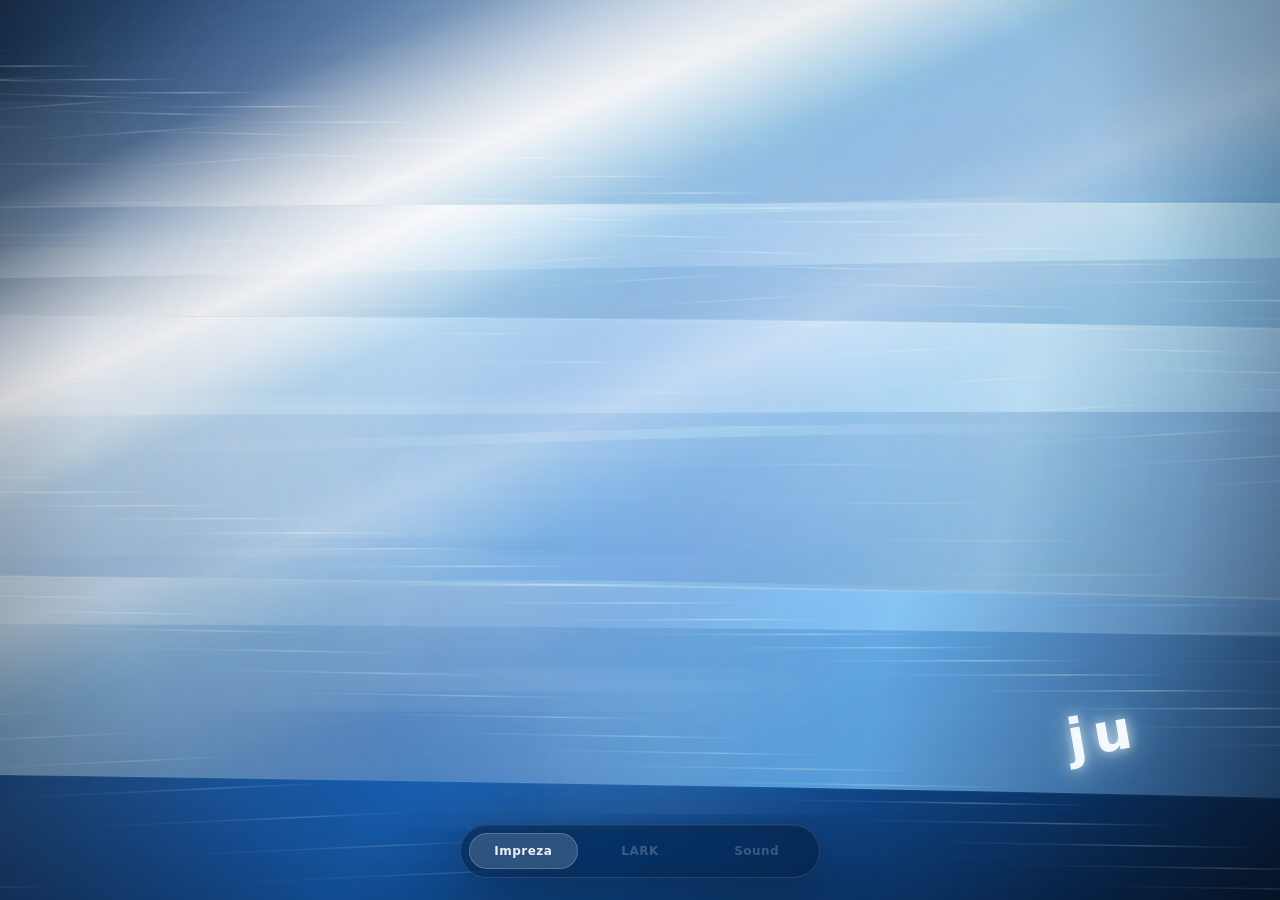
==== index.html @ 5aa9a351 "feat: 親ページを追加" ====
<!doctype html>
<html lang="ja">
  <head>
    <meta charset="UTF-8" />
    <meta
      name="viewport"
      content="width=device-width, initial-scale=1, viewport-fit=cover"
    />
    <title>waterfall-for-juju-2026</title>
    <link rel="stylesheet" href="./style.css" />
  </head>
  <body>
    <div class="app-shell">
      <iframe
        id="design-frame"
        class="design-frame"
        title="waterfall-for-juju-2026 design viewer"
        src="./designs/impreza/index.html"
        loading="eager"
        allow="fullscreen"
      ></iframe>

      <nav class="design-switcher" aria-label="Design switcher">
        <button
          class="design-tab is-active"
          type="button"
          data-design="impreza"
          aria-pressed="true"
        >
          Impreza
        </button>

        <button
          class="design-tab is-disabled"
          type="button"
          disabled
          aria-disabled="true"
        >
          LARK
        </button>

        <button
          class="design-tab is-disabled"
          type="button"
          disabled
          aria-disabled="true"
        >
          Sound
        </button>
      </nav>
    </div>

    <script src="./script.js"></script>
  </body>
</html>
---- style.css ----
:root {
  color-scheme: dark;
  --bg: #03060b;
  --panel: rgba(10, 15, 22, 0.44);
  --panel-border: rgba(255, 255, 255, 0.12);
  --panel-shadow: rgba(0, 0, 0, 0.38);
  --text: rgba(246, 250, 255, 0.94);
  --text-muted: rgba(246, 250, 255, 0.52);
  --active-bg: rgba(255, 255, 255, 0.16);
  --active-border: rgba(255, 255, 255, 0.2);
}

* {
  box-sizing: border-box;
}

html,
body {
  width: 100%;
  height: 100%;
  margin: 0;
  overflow: hidden;
  background:
    radial-gradient(
      circle at 50% 12%,
      rgba(97, 187, 255, 0.12),
      transparent 28%
    ),
    radial-gradient(
      circle at 20% 80%,
      rgba(255, 142, 61, 0.05),
      transparent 22%
    ),
    linear-gradient(180deg, #02050a 0%, #03060b 100%);
  font-family:
    Inter,
    system-ui,
    -apple-system,
    BlinkMacSystemFont,
    "Segoe UI",
    sans-serif;
}

body {
  color: var(--text);
}

button {
  font: inherit;
}

.app-shell {
  position: relative;
  width: 100%;
  height: 100%;
}

.design-frame {
  display: block;
  width: 100%;
  height: 100%;
  border: 0;
  background: #000;
}

.design-switcher {
  position: fixed;
  left: 50%;
  bottom: max(18px, env(safe-area-inset-bottom, 0px) + 10px);
  z-index: 20;
  display: flex;
  gap: 8px;
  align-items: center;
  justify-content: center;
  width: min(94vw, 420px);
  padding: 8px;
  border: 1px solid var(--panel-border);
  border-radius: 999px;
  background: var(--panel);
  box-shadow:
    0 18px 60px var(--panel-shadow),
    inset 0 1px 0 rgba(255, 255, 255, 0.06);
  backdrop-filter: blur(18px) saturate(135%);
  -webkit-backdrop-filter: blur(18px) saturate(135%);
  transform: translateX(-50%);
}

.design-tab {
  flex: 1;
  min-width: 0;
  padding: 10px 12px;
  border: 1px solid transparent;
  border-radius: 999px;
  background: transparent;
  color: var(--text-muted);
  font-size: 12px;
  font-weight: 600;
  letter-spacing: 0.04em;
  cursor: pointer;
  transition:
    color 180ms ease,
    background-color 180ms ease,
    border-color 180ms ease,
    transform 180ms ease,
    opacity 180ms ease;
}

.design-tab:active {
  transform: translateY(1px) scale(0.99);
}

.design-tab.is-active {
  border-color: var(--active-border);
  background: var(--active-bg);
  color: var(--text);
}

.design-tab.is-disabled {
  opacity: 0.42;
  cursor: default;
}

@media (min-width: 768px) {
  .design-switcher {
    width: auto;
    min-width: 360px;
    bottom: 22px;
  }

  .design-tab {
    padding-inline: 16px;
  }
}
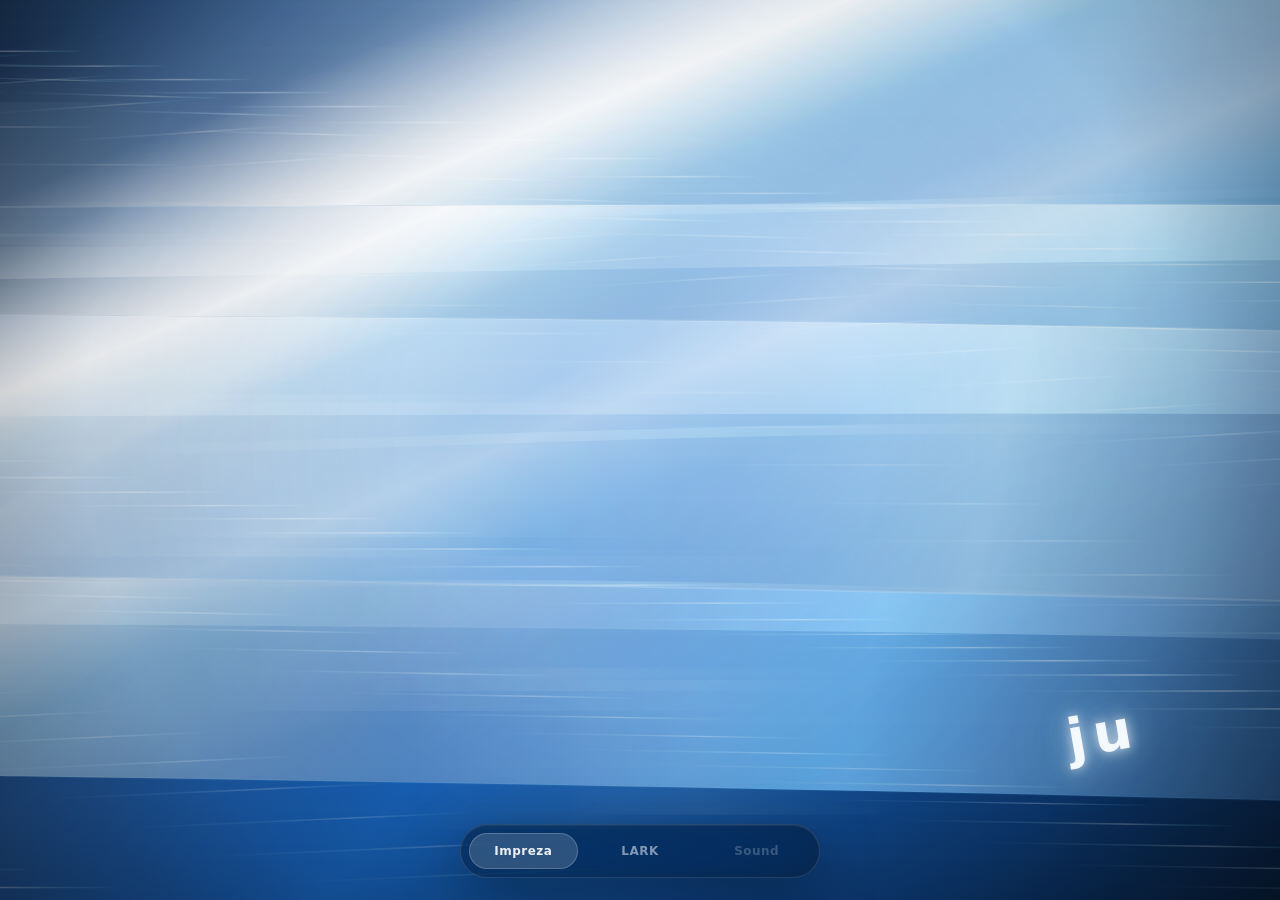
==== commit 2c62971f: "feat: 親ページ修正と LARK のデザインを追加" ====
--- a/index.html
+++ b/index.html
@@ -31,10 +31,10 @@
         </button>
 
         <button
-          class="design-tab is-disabled"
+          class="design-tab"
           type="button"
-          disabled
-          aria-disabled="true"
+          data-design="lark"
+          aria-pressed="false"
         >
           LARK
         </button>
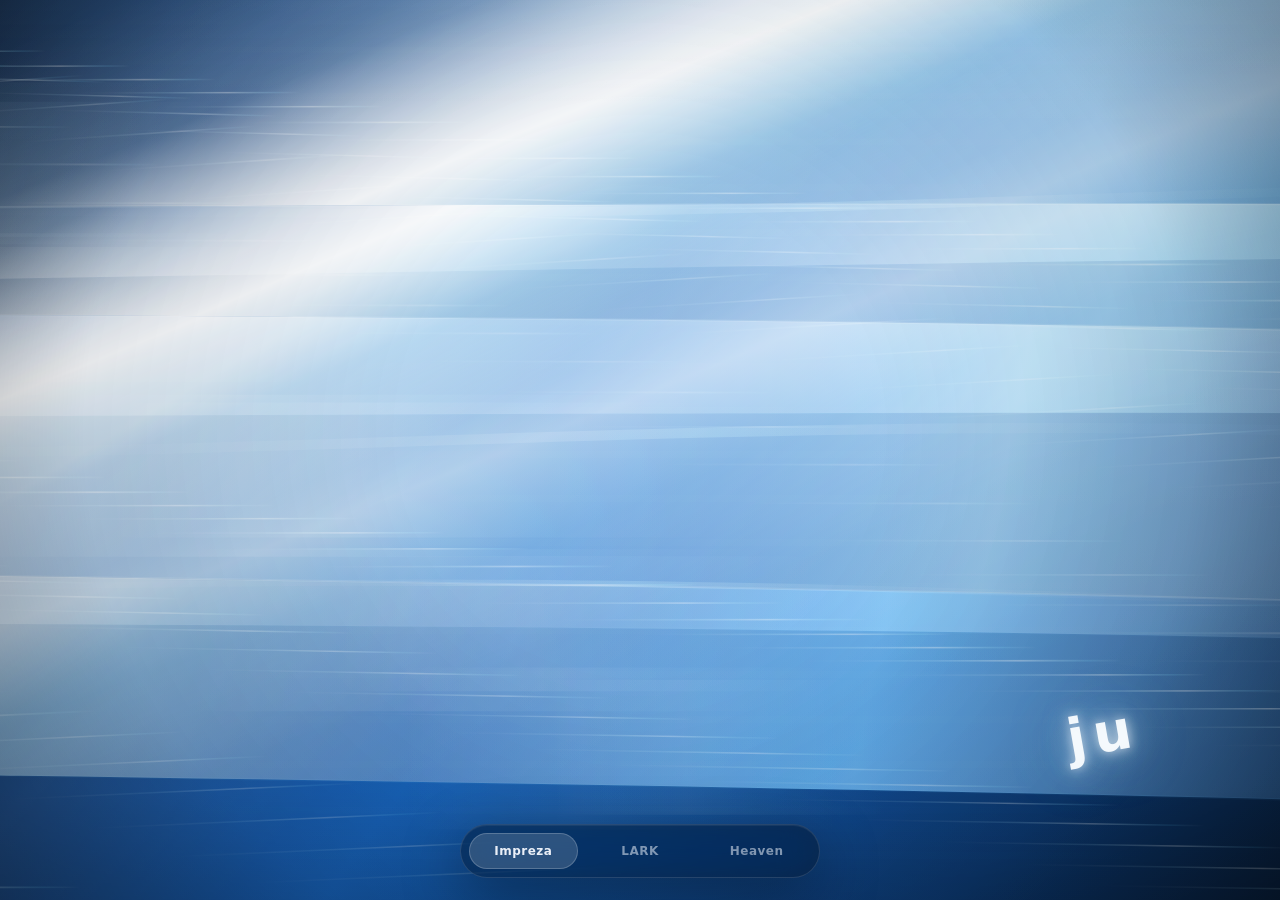
==== commit 0009f7b3: "feat: 親ページ修正" ====
--- a/index.html
+++ b/index.html
@@ -40,12 +40,12 @@
         </button>
 
         <button
-          class="design-tab is-disabled"
+          class="design-tab"
           type="button"
-          disabled
-          aria-disabled="true"
+          data-design="heaven"
+          aria-pressed="false"
         >
-          Sound
+          Heaven
         </button>
       </nav>
     </div>
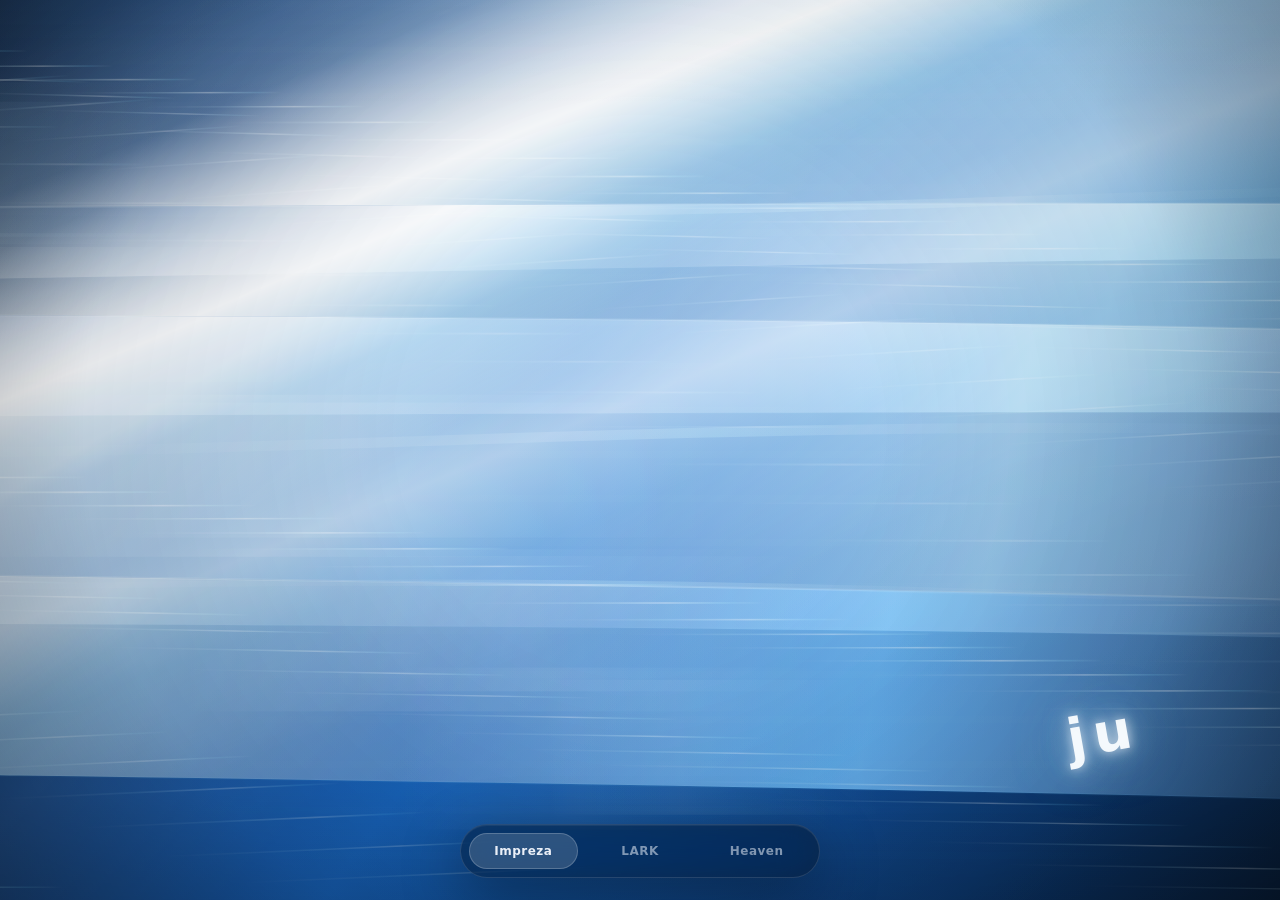
==== commit 2933f3bd: "feat: 画面タイトル修正とfavicon画像を追加" ====
--- a/index.html
+++ b/index.html
@@ -6,8 +6,29 @@
       name="viewport"
       content="width=device-width, initial-scale=1, viewport-fit=cover"
     />
-    <title>waterfall-for-juju-2026</title>
+    <title>Waterfall for juju 2026</title>
     <link rel="stylesheet" href="./style.css" />
+
+    <!-- favicon 関連 -->
+    <link
+      rel="apple-touch-icon"
+      sizes="180x180"
+      href="images/apple-touch-icon.png"
+    />
+    <link
+      rel="icon"
+      type="image/png"
+      sizes="32x32"
+      href="images/favicon-32x32.png"
+    />
+    <link
+      rel="icon"
+      type="image/png"
+      sizes="16x16"
+      href="images/favicon-16x16.png"
+    />
+    <!-- fallback 用 -->
+    <link rel="icon" href="images/favicon.ico" />
   </head>
   <body>
     <div class="app-shell">
